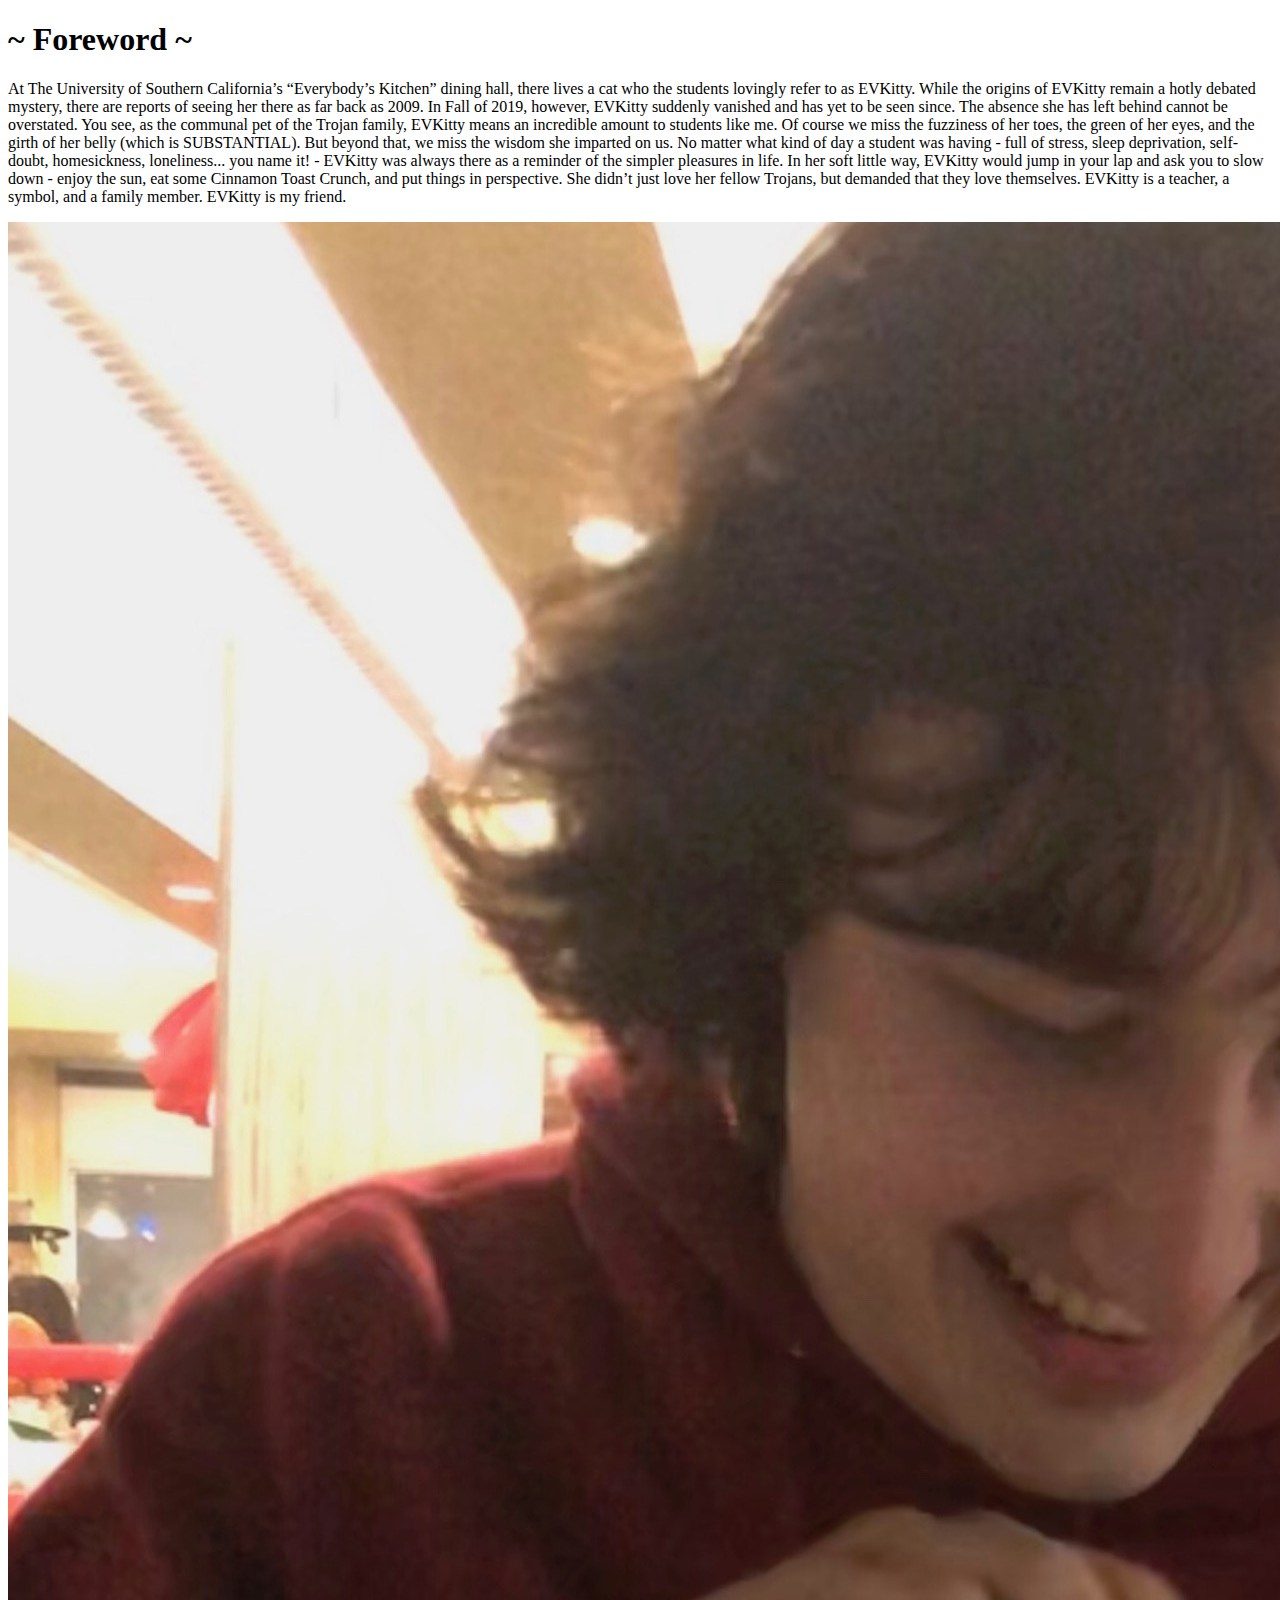
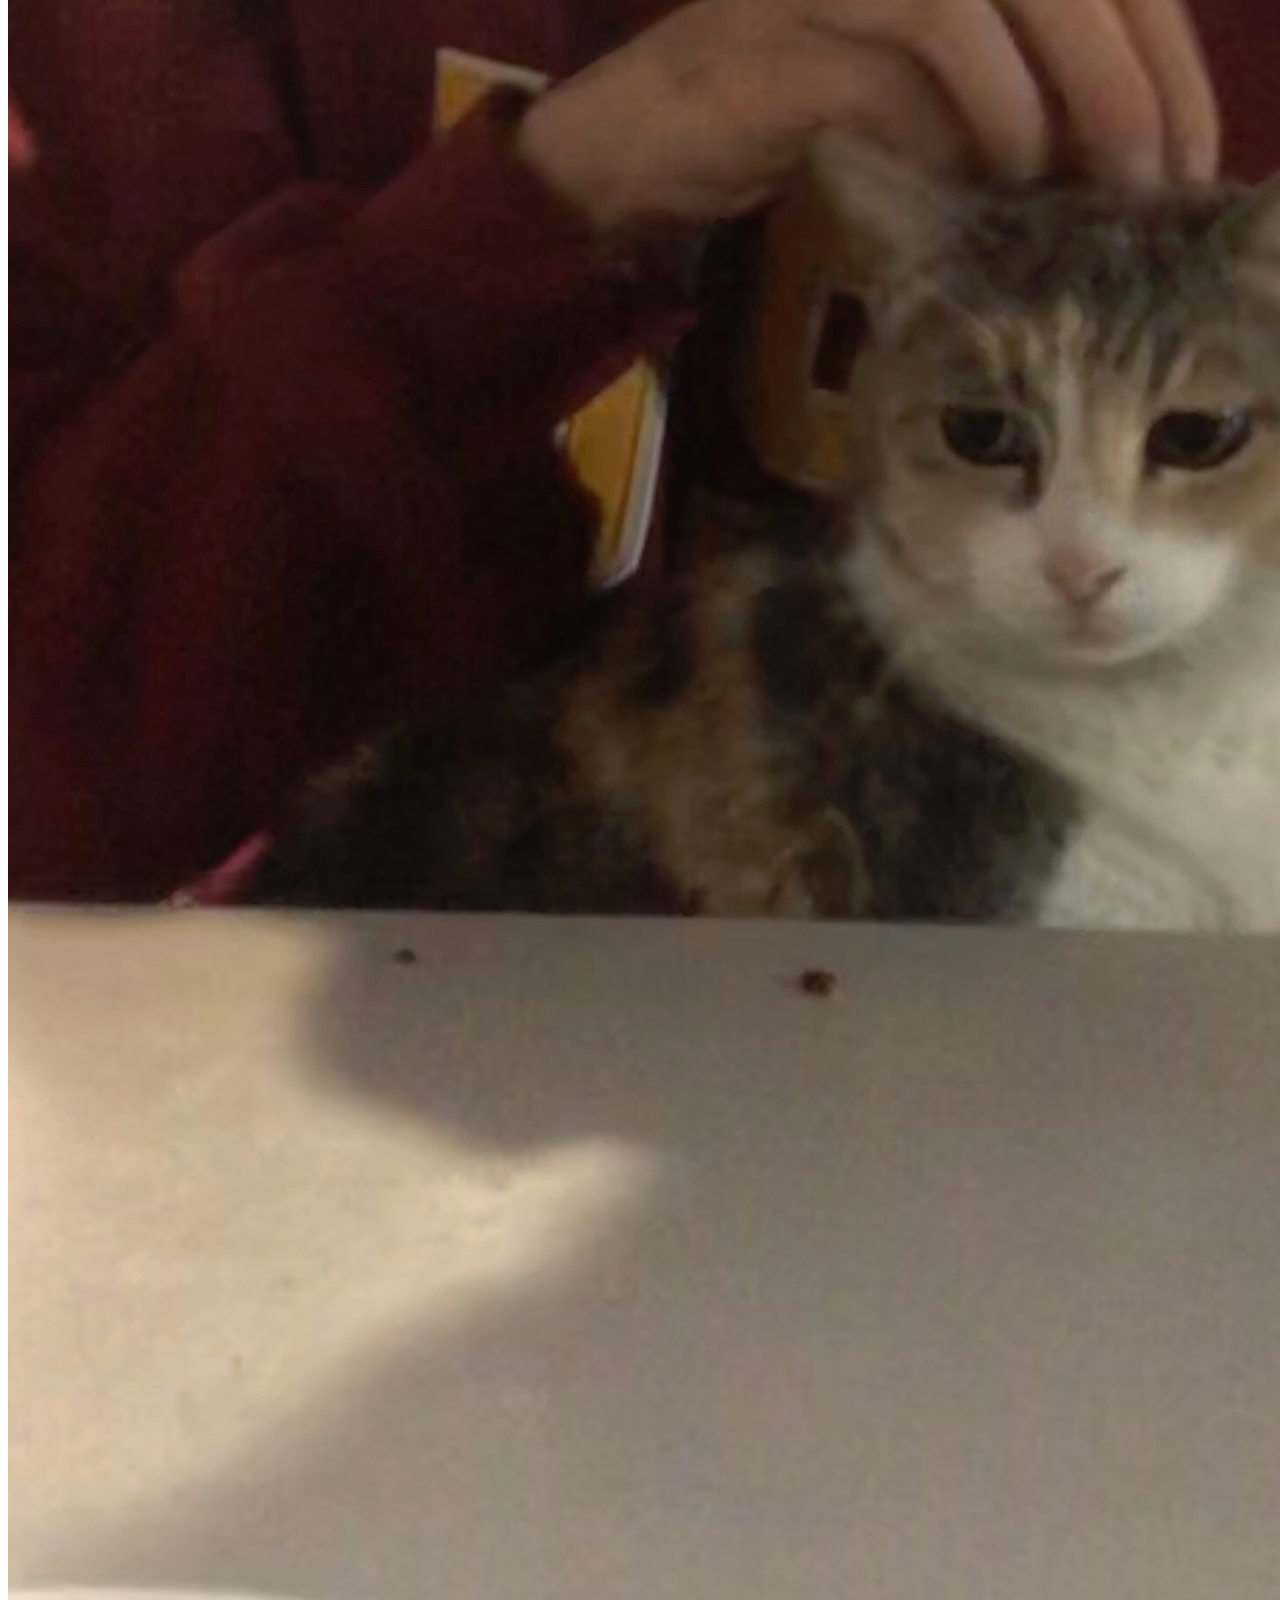
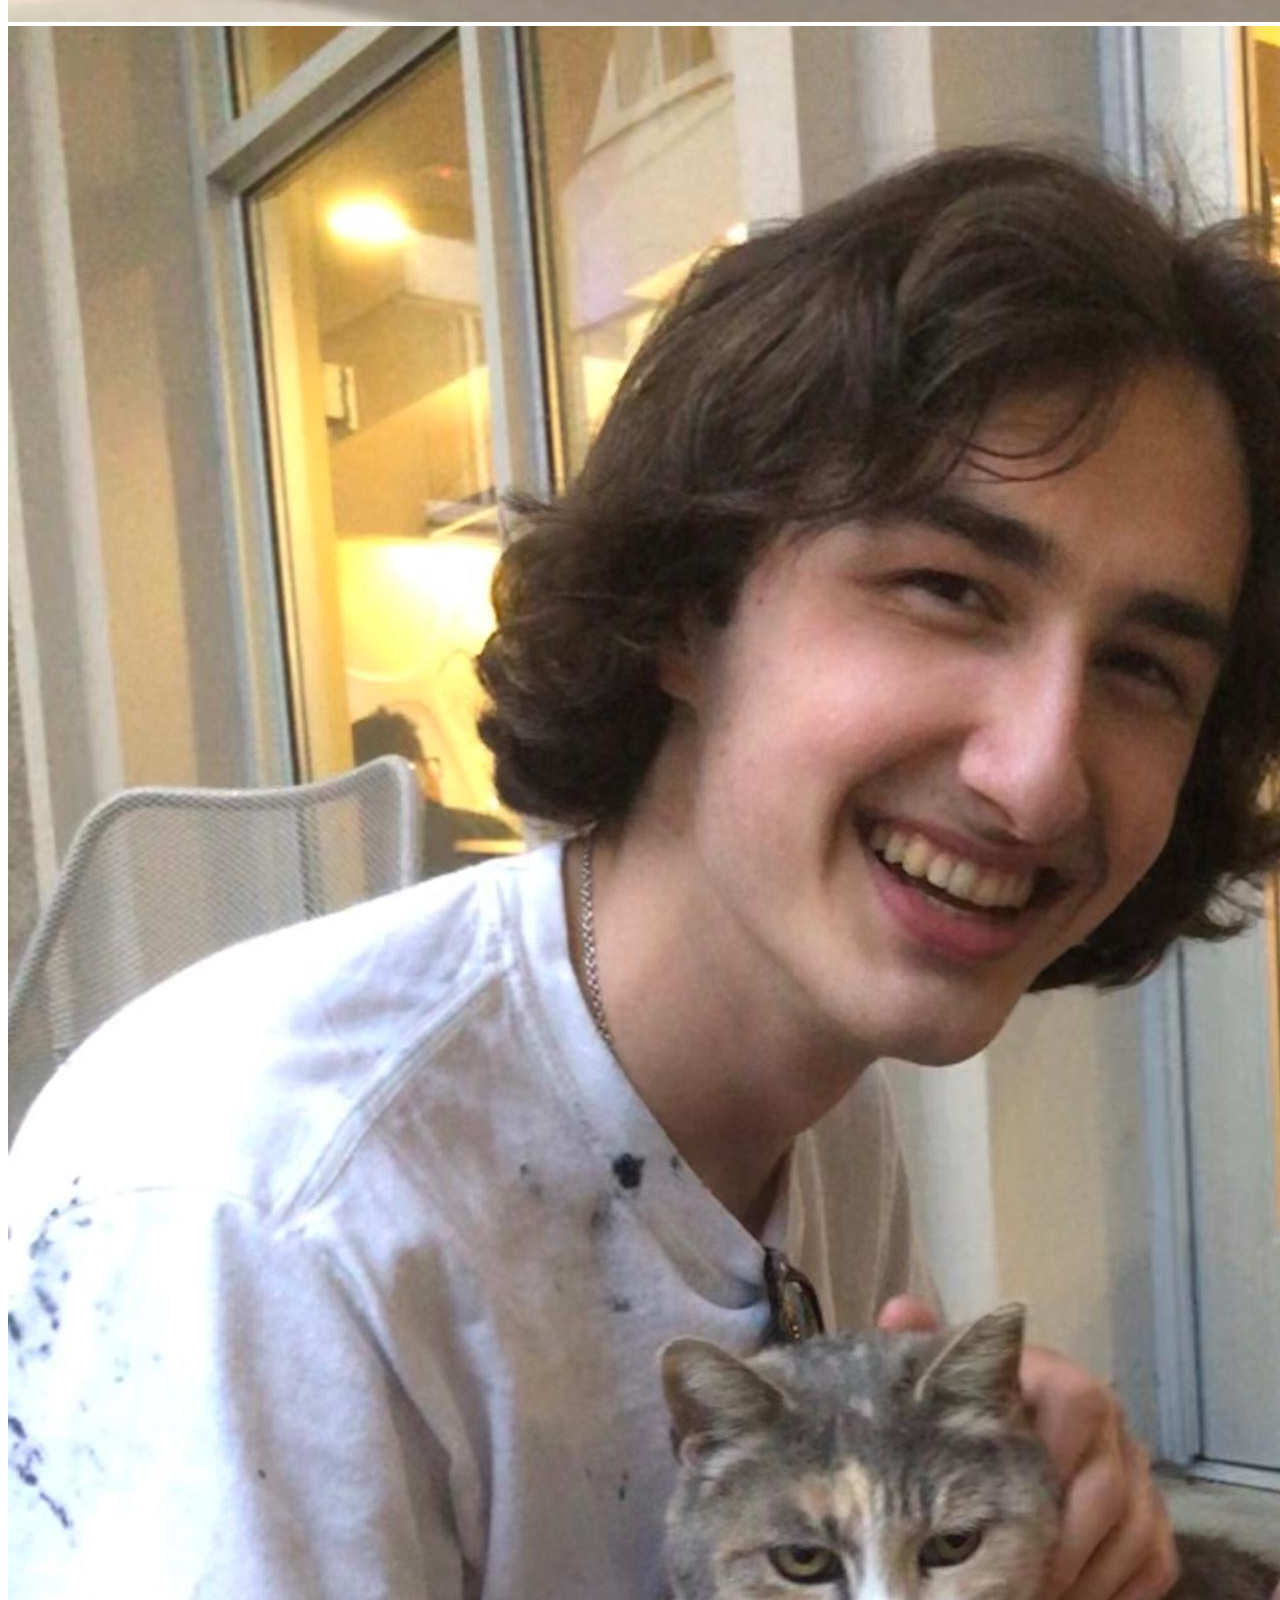
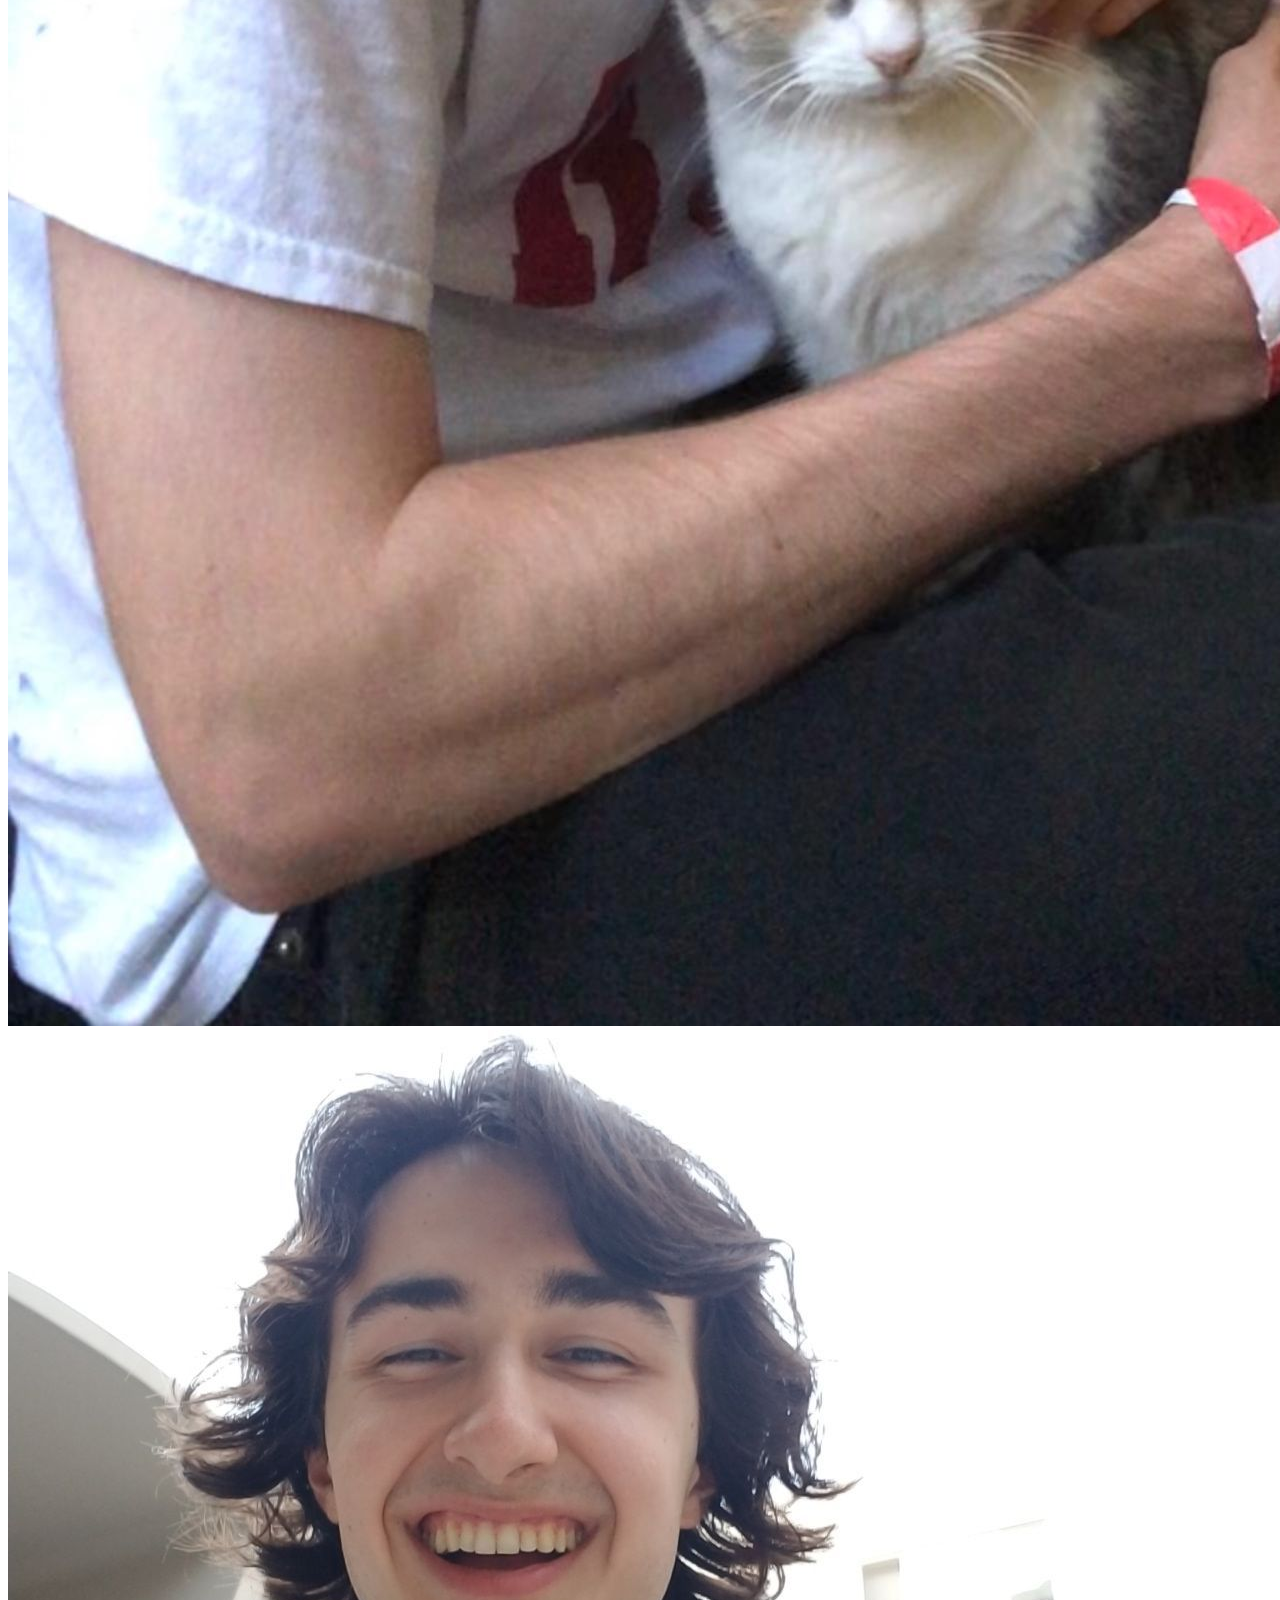
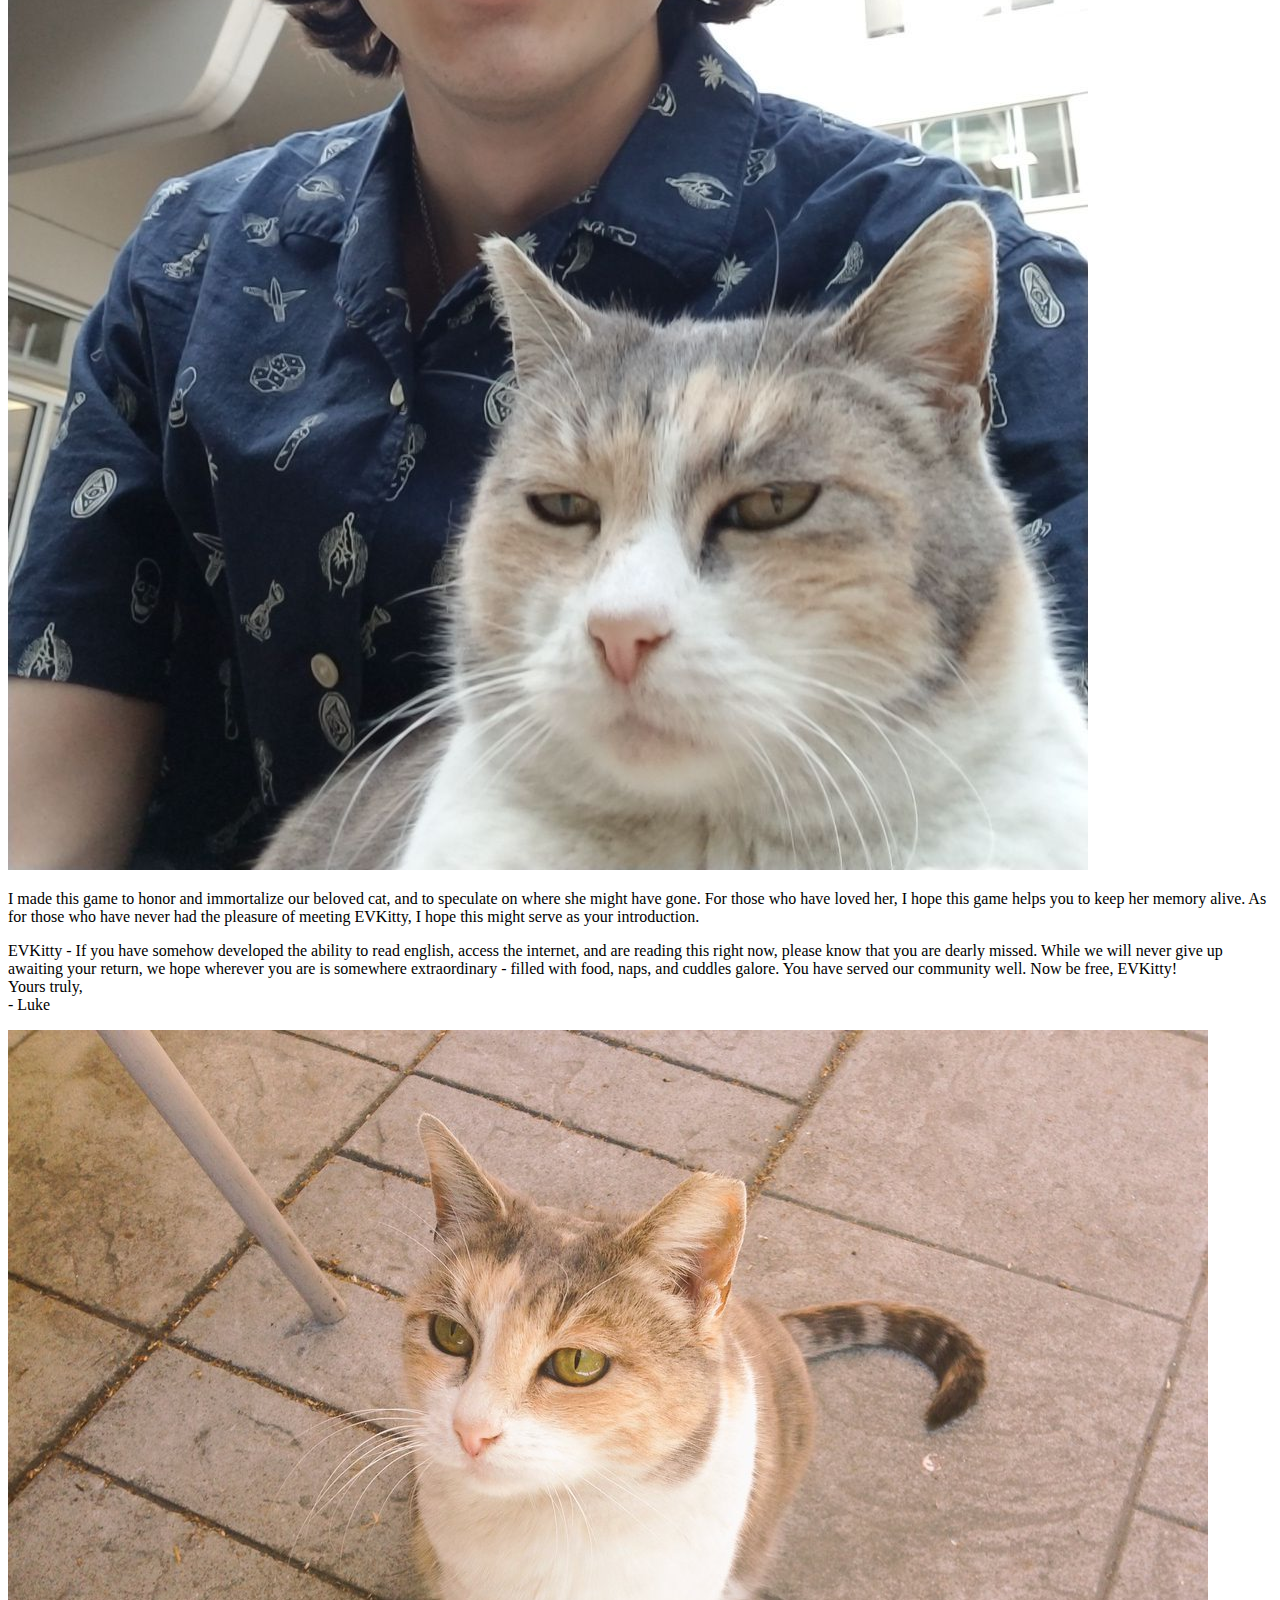
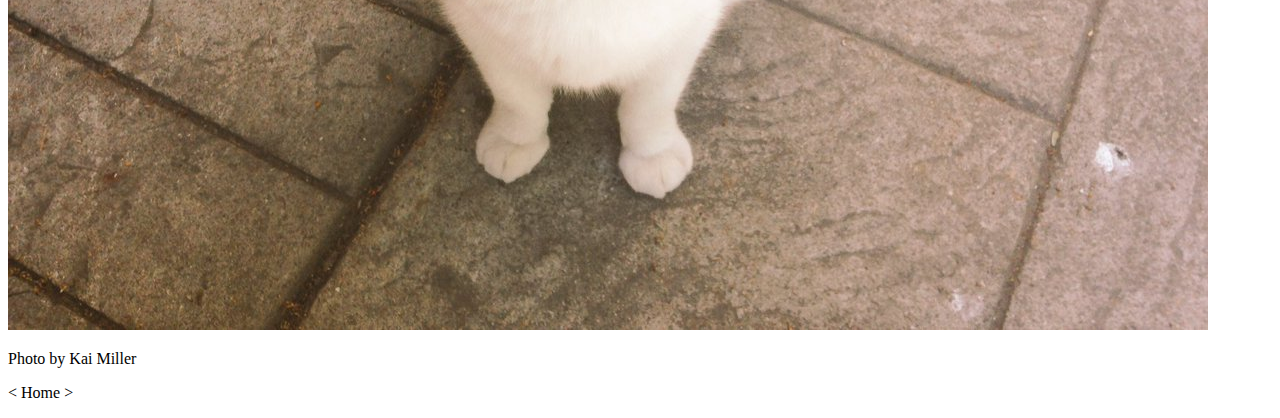
==== foreword.html @ 4cf226ed "Update" ====
<!DOCTYPE html>
<html lang="en" dir="ltr">
<!-- Global site tag (gtag.js) - Google Analytics -->
<script async src="https://www.googletagmanager.com/gtag/js?id=UA-152934309-1"></script>
<script>
  window.dataLayer = window.dataLayer || [];
  function gtag(){dataLayer.push(arguments);}
  gtag('js', new Date());

  gtag('config', 'UA-152934309-1');
</script>

  <head>
    <meta charset="utf-8">
    <title>Foreword</title>
    <link href="https://fonts.googleapis.com/css?family=Press+Start+2P&display=swap" rel="stylesheet">
    <link rel="stylesheet" href="css/foreword.css">
  </head>
  <body>
    <h1>~ Foreword ~</h1>
    <p>At The University of Southern California’s “Everybody’s Kitchen” dining hall, there lives a cat who the students lovingly refer to as EVKitty. While the origins of EVKitty remain a hotly debated mystery, there are reports of seeing her there as far back as 2009. In Fall of 2019, however, EVKitty suddenly vanished and has yet to be seen since. The absence she has left behind cannot be overstated. You see, as the communal pet of the Trojan family, EVKitty means an incredible amount to students like me. Of course we miss the fuzziness of her toes, the green of her eyes, and the girth of her belly (which is SUBSTANTIAL). But beyond that, we miss the wisdom she imparted on us. No matter what kind of day a student was having - full of stress, sleep deprivation, self-doubt, homesickness, loneliness... you name it! - EVKitty was always there as a reminder of the simpler pleasures in life. In her soft little way, EVKitty would jump in your lap and ask you to slow down - enjoy the sun, eat some Cinnamon Toast Crunch, and put things in perspective. She didn’t just love her fellow Trojans, but demanded that they love themselves. EVKitty is a teacher, a symbol, and a family member. EVKitty is my friend.</p>
    <div class="imagebox">
      <img src="image/lukenkitty1.jpg" alt="">
      <img src="image/lukenkitty2.jpg" alt="">
      <img src="image/lukenkitty3.jpg" alt="">
    </div>
    <p>I made this game to honor and immortalize our beloved cat, and to speculate on where she might have gone. For those who have loved her, I hope this game helps you to keep her memory alive. As for those who have never had the pleasure of meeting EVKitty, I hope this might serve as your introduction.</p>
    <p>EVKitty - If you have somehow developed the ability to read english, access the internet, and are reading this right now, please know that you are dearly missed. While we will never give up awaiting your return, we hope wherever you are is somewhere extraordinary - filled with food, naps, and cuddles galore. You have served our community well. Now be free, EVKitty!<br/>
    Yours truly,<br/>
    - Luke</p>
    <div class="imagebox">
      <img src="image/sit.jpg" class="lastimage" alt="">
    </div>
    <p class="photocredit">Photo by Kai Miller</p>
    <p id="link" onclick="window.location.href = 'index.html';"">< Home ></p>
  </body>
</html>
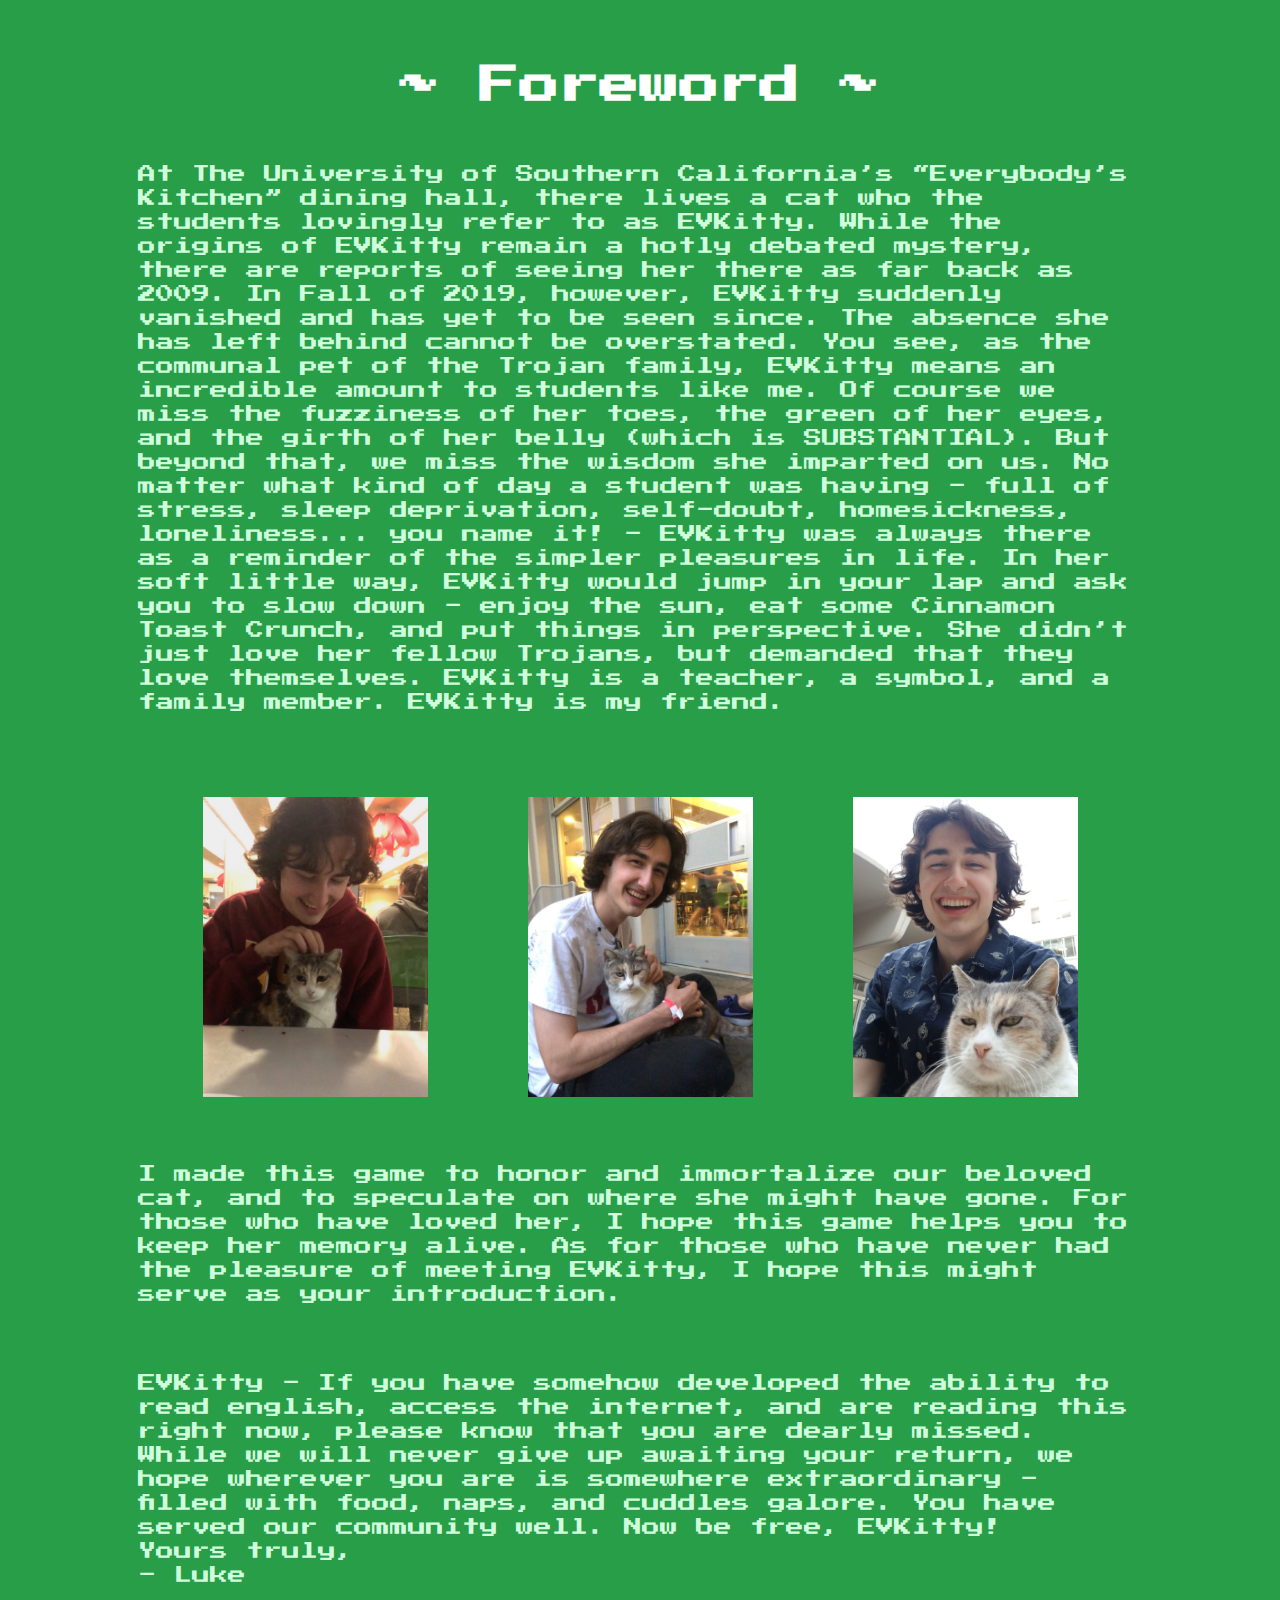
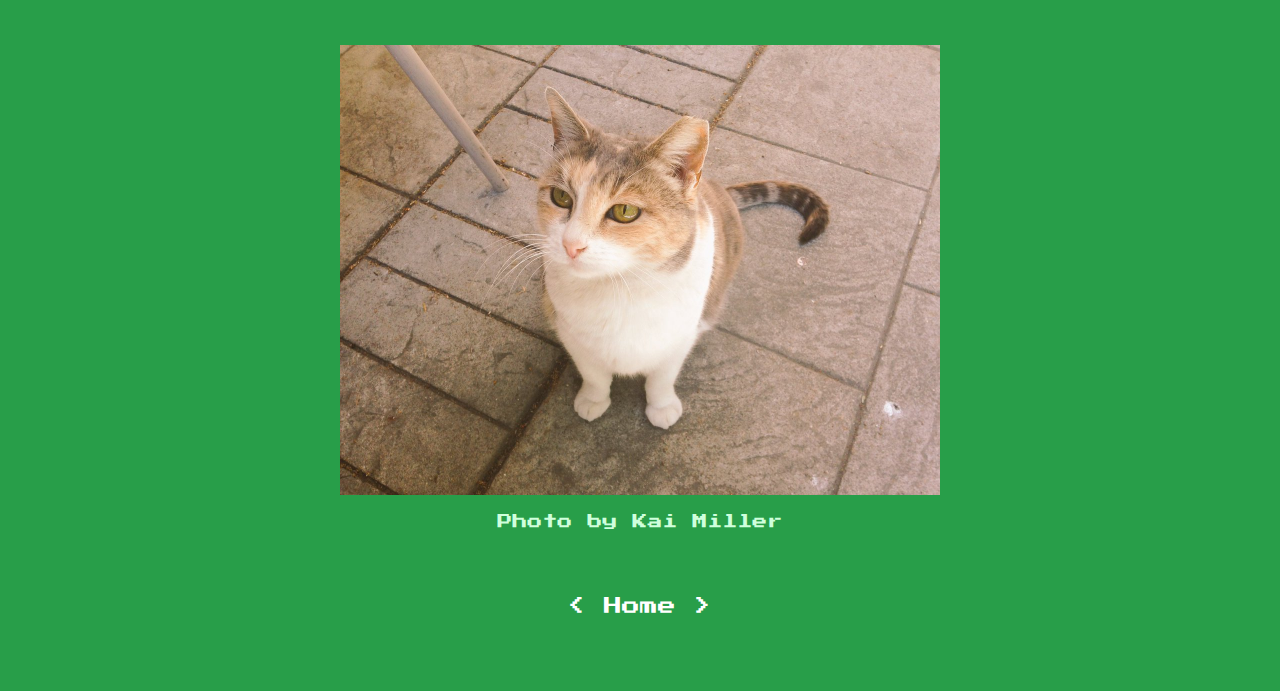
==== commit 0ff93694: "Update foreword.html" ====
--- a/foreword.html
+++ b/foreword.html
@@ -14,7 +14,7 @@
     <meta charset="utf-8">
     <title>Foreword</title>
     <link href="https://fonts.googleapis.com/css?family=Press+Start+2P&display=swap" rel="stylesheet">
-    <link rel="stylesheet" href="css/foreword.css">
+    <link rel="stylesheet" type="text/css" href="css/Foreword.css">
   </head>
   <body>
     <h1>~ Foreword ~</h1>
@@ -28,10 +28,10 @@
     <p>EVKitty - If you have somehow developed the ability to read english, access the internet, and are reading this right now, please know that you are dearly missed. While we will never give up awaiting your return, we hope wherever you are is somewhere extraordinary - filled with food, naps, and cuddles galore. You have served our community well. Now be free, EVKitty!<br/>
     Yours truly,<br/>
     - Luke</p>
-    <div class="imagebox">
+    <div class="imagebox2">
       <img src="image/sit.jpg" class="lastimage" alt="">
+      <p class="photocredit">Photo by Kai Miller</p>
     </div>
-    <p class="photocredit">Photo by Kai Miller</p>
     <p id="link" onclick="window.location.href = 'index.html';"">< Home ></p>
   </body>
 </html>
--- a/css/Foreword.css
+++ b/css/Foreword.css
@@ -0,0 +1,80 @@
+body {
+  background-color: #289E49;
+  padding-left: 65px;
+  padding-right: 65px;
+  display: inline-block;
+}
+
+h1 {
+  margin-left: 65px;
+  margin-right: 65px;
+  margin-top: 65px;
+  font-family: "Press Start 2P";
+  font-size: 40px;
+  line-height: 1.5rem;
+  color: white;
+  text-rendering: geometricPrecision;
+  text-align: center;
+}
+
+p {
+  margin-left: 65px;
+  margin-right: 65px;
+  margin-top: 65px;
+  font-family: "Press Start 2P";
+  font-size: 18px;
+  line-height: 1.5rem;
+  color: #cfffdc;
+  text-rendering: geometricPrecision;
+}
+
+.imagebox {
+  display: flex;
+  justify-content: center;
+}
+
+.imagebox2 {
+  display: flex;
+  flex-direction: column;
+  align-items: center;
+  justify-content: center;
+}
+
+img {
+  width: 225px;
+  height: 300px;
+  padding-top: 65px;
+  padding-left: 50px;
+  padding-right: 50px;
+  padding-bottom: 0px;
+}
+
+.photocredit {
+  position: relative;
+  padding: 0px;
+  margin-left: 0px;
+  margin-right: 0px;
+  margin-top: 15px;
+  margin-bottom: 40px;
+  font-size: 15px;
+}
+
+.lastimage {
+  padding-top: 40px;
+  padding-bottom: 0px;
+  width: 600px;
+  height: 450px;
+}
+
+#link {
+  color: white;
+  text-decoration: none;
+  text-align: center;
+  margin-top: 20px;
+  margin-bottom: 65px;
+}
+
+#link:hover {
+  color: #cfffdc;
+  58f479
+}
